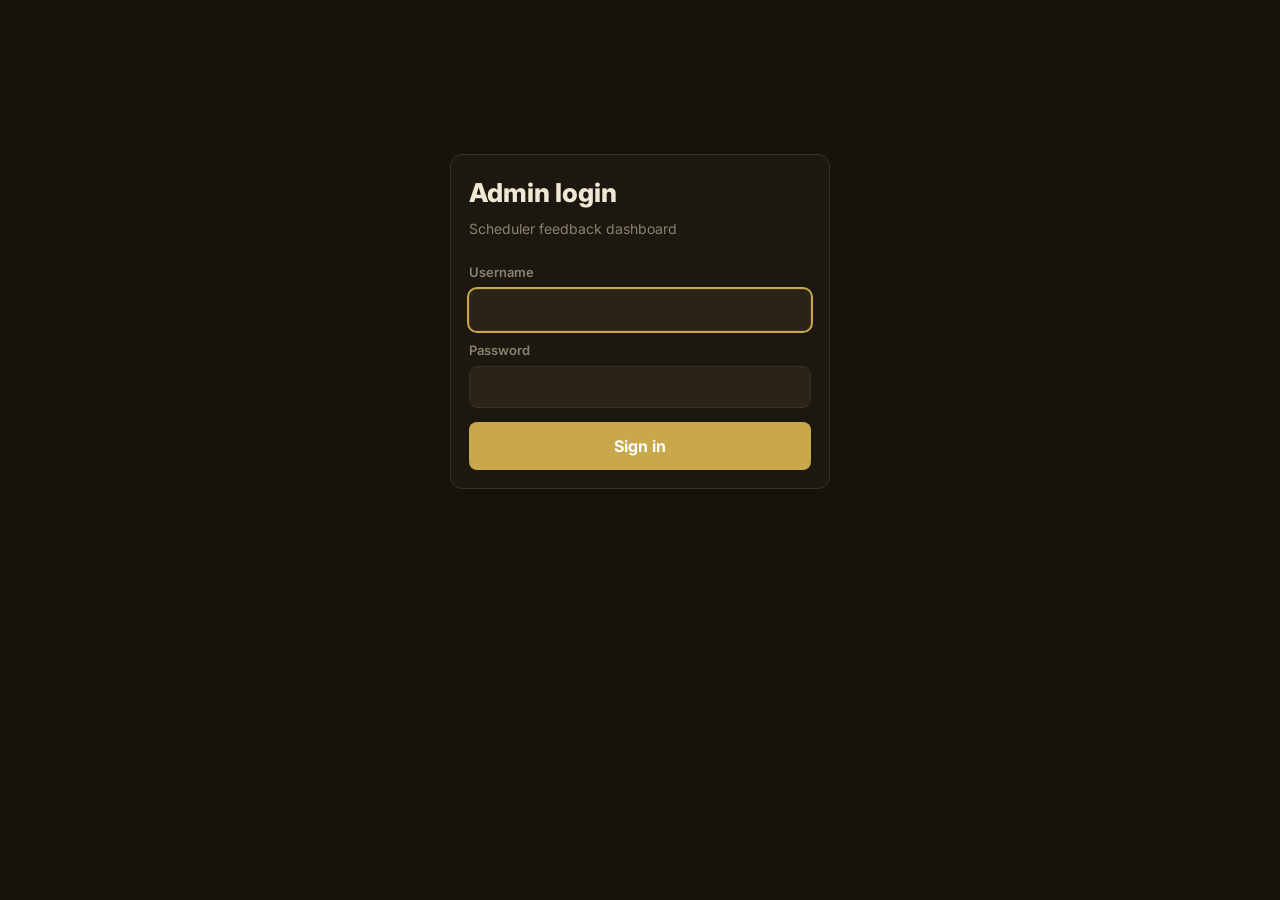
==== admin.html @ f51ab641 "Audio rename, in-app Feedback submitter + admin.html dashboard, v1.0.0" ====
<!doctype html>
<html lang="en">
<head>
<meta charset="utf-8">
<meta name="viewport" content="width=device-width, initial-scale=1, viewport-fit=cover">
<title>Scheduler Admin · Feedback</title>
<link rel="preconnect" href="https://fonts.googleapis.com">
<link rel="preconnect" href="https://fonts.gstatic.com" crossorigin>
<link href="https://fonts.googleapis.com/css2?family=Inter:wght@400;500;600;700;800&display=swap" rel="stylesheet">
<style>
  :root {
    --bg: #15110b;
    --surface: #1d180f;
    --ink: #f0e8d5;
    --ink2: #c8c0aa;
    --ink3: #8a8270;
    --rule: #3a3024;
    --gold: #c9a84c;
    --gold-deep: #8a6820;
    --green: #1ec45a;
    --red: #c05050;
  }
  * { box-sizing: border-box; margin: 0; padding: 0; }
  html, body {
    background: var(--bg); color: var(--ink);
    font-family: 'Inter', -apple-system, BlinkMacSystemFont, sans-serif;
    font-size: 16px; line-height: 1.5;
    min-height: 100vh;
    -webkit-font-smoothing: antialiased;
  }
  .wrap { max-width: 800px; margin: 0 auto; padding: 28px 18px 80px; }
  h1 { font-size: 26px; font-weight: 800; margin-bottom: 6px; }
  .sub { color: var(--ink3); font-size: 14px; margin-bottom: 24px; }
  .card {
    background: var(--surface);
    border: 1px solid var(--rule);
    border-radius: 12px;
    padding: 18px;
    margin-bottom: 16px;
  }
  .login-card { max-width: 380px; margin: 14vh auto; }
  label { display: block; font-size: 13px; color: var(--ink3); font-weight: 600; margin-bottom: 6px; }
  input, button, textarea {
    font-family: inherit; font-size: 16px; color: var(--ink);
  }
  .input {
    width: 100%; padding: 10px 12px;
    background: #2a2418; border: 1px solid var(--rule); border-radius: 8px;
    color: var(--ink);
  }
  .input:focus { outline: 2px solid var(--gold); outline-offset: 0; }
  .btn-primary {
    background: var(--gold); color: white; border: none;
    border-radius: 8px; padding: 12px; font-weight: 700; font-size: 16px;
    cursor: pointer; min-height: 48px;
  }
  .btn-secondary {
    background: var(--surface); color: var(--ink);
    border: 1px solid var(--rule); border-radius: 8px;
    padding: 8px 12px; font-weight: 600; cursor: pointer; min-height: 36px;
  }
  .btn-danger {
    background: var(--red); color: white; border: none;
    border-radius: 8px; padding: 8px 12px; font-weight: 700; cursor: pointer;
  }
  .row { display: flex; gap: 8px; align-items: center; }
  .row > * { flex: 1; }
  .empty { color: var(--ink3); text-align: center; padding: 32px 8px; }
  .fb-row {
    border-top: 1px solid var(--rule);
    padding: 14px 0;
  }
  .fb-row:first-child { border-top: none; }
  .fb-meta {
    color: var(--ink3); font-size: 12px;
    display: flex; justify-content: space-between; gap: 8px; flex-wrap: wrap;
    margin-bottom: 6px;
  }
  .fb-body { white-space: pre-wrap; line-height: 1.55; }
  .fb-id { font-family: ui-monospace, Consolas, Menlo, monospace; opacity: 0.7; font-size: 11px; }
  .toolbar { display: flex; gap: 8px; align-items: center; margin-bottom: 14px; flex-wrap: wrap; }
  .toolbar .input { flex: 1; min-width: 0; }
  .pill {
    display: inline-block; padding: 2px 8px; border-radius: 999px;
    font-size: 11px; font-weight: 700; background: var(--surface); color: var(--ink2);
    border: 1px solid var(--rule);
  }
  .toast {
    position: fixed; bottom: 24px; left: 50%; transform: translateX(-50%);
    background: #2a2418; color: var(--ink);
    padding: 10px 16px; border-radius: 8px; font-size: 14px;
    box-shadow: 0 4px 14px rgba(0,0,0,0.4); z-index: 50;
  }
</style>
</head>
<body>
<div class="wrap">
  <div id="login" class="card login-card" style="display:none;">
    <h1>Admin login</h1>
    <p class="sub">Scheduler feedback dashboard</p>
    <label for="u">Username</label>
    <input class="input" type="text" id="u" autocomplete="username">
    <div style="height:10px;"></div>
    <label for="p">Password</label>
    <input class="input" type="password" id="p" autocomplete="current-password">
    <div style="height:14px;"></div>
    <button class="btn-primary" id="login-btn" style="width:100%;">Sign in</button>
  </div>

  <div id="dash" style="display:none;">
    <h1>Feedback inbox</h1>
    <p class="sub" id="counts">—</p>

    <div class="toolbar">
      <input class="input" id="search" placeholder="Search feedback…">
      <button class="btn-secondary" id="refresh">Refresh</button>
      <button class="btn-secondary" id="logout">Log out</button>
    </div>

    <div id="list" class="card"></div>
  </div>
</div>

<script>
  const SUPABASE_URL = 'https://llvqfneoelymvkigltqa.supabase.co';
  const SUPABASE_ANON_KEY = 'sb_publishable_klbrY4121TC85eO-jJUwvg_ecZAXqgW';
  const ADMIN_USER = 'KamrynMe';
  const ADMIN_PASS = 'Wordpass1';
  const SESSION_KEY = 'sched_admin_ok';

  function $(s) { return document.querySelector(s); }
  function show(id) { $('#login').style.display = id === 'login' ? 'block' : 'none'; $('#dash').style.display = id === 'dash' ? 'block' : 'none'; }
  function toast(msg, ms = 2500) {
    const t = document.createElement('div'); t.className = 'toast'; t.textContent = msg;
    document.body.appendChild(t); setTimeout(() => t.remove(), ms);
  }

  function isLoggedIn() {
    try { return sessionStorage.getItem(SESSION_KEY) === '1'; } catch (_) { return false; }
  }
  function setLoggedIn(b) { try { sessionStorage.setItem(SESSION_KEY, b ? '1' : ''); } catch (_) {} }

  async function fetchFeedback() {
    const url = `${SUPABASE_URL}/rest/v1/feedback?select=*&order=created_at.desc&limit=500`;
    const r = await fetch(url, {
      headers: {
        'apikey': SUPABASE_ANON_KEY,
        'Authorization': `Bearer ${SUPABASE_ANON_KEY}`,
      },
    });
    if (!r.ok) throw new Error('HTTP ' + r.status);
    return r.json();
  }

  async function deleteFeedback(id) {
    const url = `${SUPABASE_URL}/rest/v1/feedback?id=eq.${encodeURIComponent(id)}`;
    const r = await fetch(url, {
      method: 'DELETE',
      headers: {
        'apikey': SUPABASE_ANON_KEY,
        'Authorization': `Bearer ${SUPABASE_ANON_KEY}`,
      },
    });
    if (!r.ok) throw new Error('HTTP ' + r.status);
  }

  function escapeHtml(s) {
    return String(s ?? '')
      .replace(/&/g, '&amp;').replace(/</g, '&lt;').replace(/>/g, '&gt;')
      .replace(/"/g, '&quot;').replace(/'/g, '&#39;');
  }
  function fmtDate(s) {
    if (!s) return '';
    const d = new Date(s);
    return d.toLocaleString();
  }

  let _all = [];
  async function refresh() {
    $('#list').innerHTML = '<div class="empty">Loading…</div>';
    try {
      _all = await fetchFeedback();
      render();
    } catch (e) {
      $('#list').innerHTML = `<div class="empty">Could not load feedback: ${escapeHtml(e.message || e)}</div>`;
    }
  }

  function render() {
    const q = ($('#search').value || '').trim().toLowerCase();
    const filtered = q ? _all.filter((r) => (r.body || '').toLowerCase().includes(q) || (r.device_id || '').toLowerCase().includes(q)) : _all;
    $('#counts').textContent = `${filtered.length} message${filtered.length === 1 ? '' : 's'}${q ? ` (filtered from ${_all.length})` : ''}`;
    if (!filtered.length) {
      $('#list').innerHTML = '<div class="empty">No feedback yet.</div>';
      return;
    }
    $('#list').innerHTML = filtered.map((r) => `
      <div class="fb-row" data-id="${escapeHtml(r.id)}">
        <div class="fb-meta">
          <span>${fmtDate(r.created_at)} <span class="pill">${escapeHtml(r.app_version || '?')}</span></span>
          <span class="fb-id">${escapeHtml((r.device_id || '').slice(0, 8))}…</span>
        </div>
        <div class="fb-body">${escapeHtml(r.body || '')}</div>
        <div style="margin-top:8px;display:flex;justify-content:flex-end;">
          <button class="btn-danger" data-act="del">Delete</button>
        </div>
      </div>
    `).join('');
    document.querySelectorAll('.fb-row').forEach((row) => {
      row.querySelector('[data-act="del"]').addEventListener('click', async () => {
        if (!confirm('Delete this feedback message?')) return;
        try {
          await deleteFeedback(row.dataset.id);
          _all = _all.filter((x) => String(x.id) !== row.dataset.id);
          render();
        } catch (e) {
          toast('Delete failed: ' + (e.message || e));
        }
      });
    });
  }

  $('#login-btn').addEventListener('click', () => {
    const u = $('#u').value.trim();
    const p = $('#p').value;
    if (u !== ADMIN_USER || p !== ADMIN_PASS) {
      toast('Invalid credentials');
      return;
    }
    setLoggedIn(true);
    show('dash');
    refresh();
  });
  $('#logout').addEventListener('click', () => {
    setLoggedIn(false);
    show('login');
    $('#u').value = ''; $('#p').value = '';
  });
  $('#refresh').addEventListener('click', refresh);
  $('#search').addEventListener('input', () => render());

  // Boot
  if (isLoggedIn()) { show('dash'); refresh(); } else { show('login'); $('#u').focus(); }
</script>
</body>
</html>
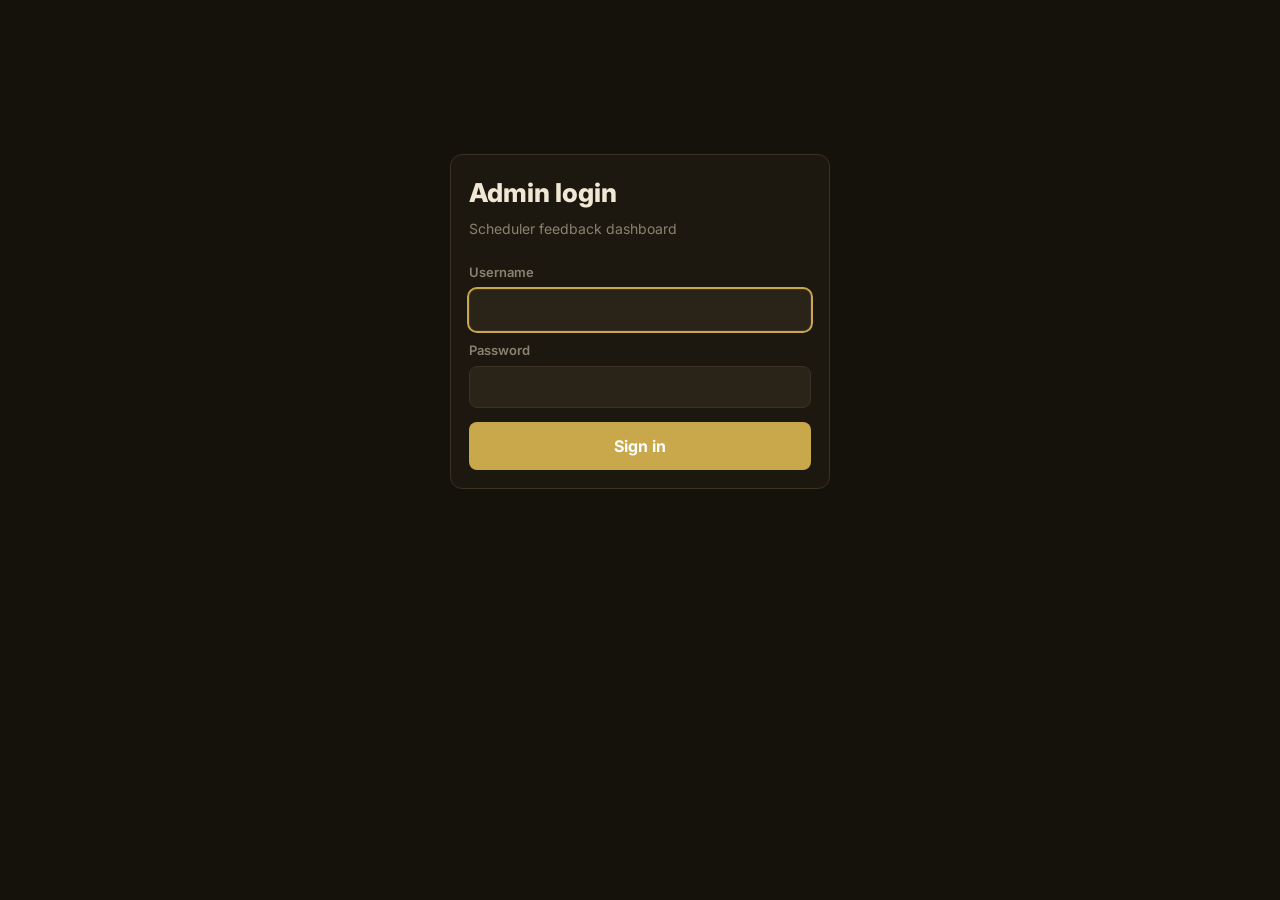
==== commit a809cb63: "Admin: Add Notes editor + Queue button + Queue filter view" ====
--- a/admin.html
+++ b/admin.html
@@ -19,6 +19,8 @@
     --gold-deep: #8a6820;
     --green: #1ec45a;
     --red: #c05050;
+    --blue: #4a7ab0;
+    --purple: #8a5ab0;
   }
   * { box-sizing: border-box; margin: 0; padding: 0; }
   html, body {
@@ -59,9 +61,50 @@
     border: 1px solid var(--rule); border-radius: 8px;
     padding: 8px 12px; font-weight: 600; cursor: pointer; min-height: 36px;
   }
+  .btn-secondary:hover { background: #2a2418; }
   .btn-danger {
     background: var(--red); color: white; border: none;
     border-radius: 8px; padding: 8px 12px; font-weight: 700; cursor: pointer;
+  }
+  .btn-action {
+    border: none; border-radius: 8px; padding: 8px 12px;
+    font-size: 13px; font-weight: 700; cursor: pointer; color: white;
+  }
+  .btn-snooze { background: #5a4818; color: var(--gold); border: 1px solid var(--gold-deep); }
+  .btn-copy { background: #1a3550; color: #b4d5ff; border: 1px solid #2c5680; }
+  .btn-complete { background: #154e2a; color: #b8f5cf; border: 1px solid #1f7a40; }
+  .btn-reopen { background: #4a3018; color: #f0d4a0; border: 1px solid #6e4624; }
+  .btn-delete { background: #4a1818; color: #ffb4b4; border: 1px solid #6e2424; }
+  .btn-note { background: #2a2a48; color: #cbcaf0; border: 1px solid #4040a8; }
+  .btn-queue { background: #2e1e3a; color: #d6b8f0; border: 1px solid var(--purple); }
+  .btn-unqueue { background: #2e1e3a; color: #d6b8f0; border: 1px solid var(--purple); opacity: 0.7; }
+  .note-editor {
+    margin-top: 10px; display: none;
+    background: #1a1610; border: 1px solid var(--rule); border-radius: 8px;
+    padding: 10px;
+  }
+  .note-editor.open { display: block; }
+  .note-editor textarea {
+    width: 100%; min-height: 80px; resize: vertical;
+    background: #2a2418; color: var(--ink);
+    border: 1px solid var(--rule); border-radius: 6px;
+    padding: 8px 10px; font-family: inherit; font-size: 14px; line-height: 1.5;
+  }
+  .note-editor .row-buttons { display: flex; gap: 8px; margin-top: 8px; justify-content: flex-end; }
+  .admin-note-display {
+    margin-top: 8px;
+    padding: 8px 10px;
+    background: #1a1a2e;
+    border-left: 3px solid var(--purple);
+    border-radius: 0 6px 6px 0;
+    font-size: 13px; color: var(--ink2); line-height: 1.5;
+    white-space: pre-wrap;
+  }
+  .admin-note-display::before {
+    content: 'Admin note';
+    display: block;
+    font-size: 10px; font-weight: 800; letter-spacing: 1px;
+    color: var(--purple); margin-bottom: 4px; text-transform: uppercase;
   }
   .row { display: flex; gap: 8px; align-items: center; }
   .row > * { flex: 1; }
@@ -71,6 +114,9 @@
     padding: 14px 0;
   }
   .fb-row:first-child { border-top: none; }
+  .fb-row.snoozed { opacity: 0.65; }
+  .fb-row.completed { opacity: 0.55; }
+  .fb-row.completed .fb-body { text-decoration: line-through; text-decoration-color: var(--ink3); }
   .fb-meta {
     color: var(--ink3); font-size: 12px;
     display: flex; justify-content: space-between; gap: 8px; flex-wrap: wrap;
@@ -78,6 +124,9 @@
   }
   .fb-body { white-space: pre-wrap; line-height: 1.55; }
   .fb-id { font-family: ui-monospace, Consolas, Menlo, monospace; opacity: 0.7; font-size: 11px; }
+  .fb-actions {
+    margin-top: 10px; display: flex; gap: 8px; flex-wrap: wrap; justify-content: flex-end;
+  }
   .toolbar { display: flex; gap: 8px; align-items: center; margin-bottom: 14px; flex-wrap: wrap; }
   .toolbar .input { flex: 1; min-width: 0; }
   .pill {
@@ -85,6 +134,21 @@
     font-size: 11px; font-weight: 700; background: var(--surface); color: var(--ink2);
     border: 1px solid var(--rule);
   }
+  .pill.snoozed { background: #2a2210; color: var(--gold); border-color: var(--gold-deep); }
+  .pill.completed { background: #102e1a; color: #4dd587; border-color: #1f7a40; }
+  .pill.queued { background: #2a1e3a; color: #d6b8f0; border-color: var(--purple); }
+  .fb-row.queued { border-left: 3px solid var(--purple); padding-left: 10px; margin-left: -10px; }
+  .filter-tabs {
+    display: flex; gap: 0; margin-bottom: 14px;
+    background: var(--surface); border: 1px solid var(--rule);
+    border-radius: 10px; padding: 4px; overflow: hidden;
+  }
+  .filter-tab {
+    flex: 1; background: transparent; border: none;
+    padding: 8px 12px; color: var(--ink3); font-weight: 700;
+    border-radius: 6px; cursor: pointer; min-height: 38px;
+  }
+  .filter-tab.active { background: var(--gold); color: #1a1612; }
   .toast {
     position: fixed; bottom: 24px; left: 50%; transform: translateX(-50%);
     background: #2a2418; color: var(--ink);
@@ -111,6 +175,13 @@
     <h1>Feedback inbox</h1>
     <p class="sub" id="counts">—</p>
 
+    <div class="filter-tabs" id="filter-tabs">
+      <button class="filter-tab active" data-filter="open">Uncompleted</button>
+      <button class="filter-tab" data-filter="queue">Queue</button>
+      <button class="filter-tab" data-filter="done">Completed</button>
+      <button class="filter-tab" data-filter="all">All</button>
+    </div>
+
     <div class="toolbar">
       <input class="input" id="search" placeholder="Search feedback…">
       <button class="btn-secondary" id="refresh">Refresh</button>
@@ -127,95 +198,226 @@
   const ADMIN_USER = 'KamrynMe';
   const ADMIN_PASS = 'Wordpass1';
   const SESSION_KEY = 'sched_admin_ok';
+  const FILTER_KEY = 'sched_admin_filter';
 
   function $(s) { return document.querySelector(s); }
   function show(id) { $('#login').style.display = id === 'login' ? 'block' : 'none'; $('#dash').style.display = id === 'dash' ? 'block' : 'none'; }
-  function toast(msg, ms = 2500) {
+  function toast(msg, ms = 1800) {
     const t = document.createElement('div'); t.className = 'toast'; t.textContent = msg;
     document.body.appendChild(t); setTimeout(() => t.remove(), ms);
   }
-
-  function isLoggedIn() {
-    try { return sessionStorage.getItem(SESSION_KEY) === '1'; } catch (_) { return false; }
-  }
+  function isLoggedIn() { try { return sessionStorage.getItem(SESSION_KEY) === '1'; } catch (_) { return false; } }
   function setLoggedIn(b) { try { sessionStorage.setItem(SESSION_KEY, b ? '1' : ''); } catch (_) {} }
+  function getFilter() { try { return localStorage.getItem(FILTER_KEY) || 'open'; } catch (_) { return 'open'; } }
+  function setFilter(v) { try { localStorage.setItem(FILTER_KEY, v); } catch (_) {} }
 
   async function fetchFeedback() {
-    const url = `${SUPABASE_URL}/rest/v1/feedback?select=*&order=created_at.desc&limit=500`;
+    const url = `${SUPABASE_URL}/rest/v1/feedback?select=*&order=created_at.desc&limit=1000`;
     const r = await fetch(url, {
+      headers: { 'apikey': SUPABASE_ANON_KEY, 'Authorization': `Bearer ${SUPABASE_ANON_KEY}` },
+    });
+    if (!r.ok) throw new Error('HTTP ' + r.status);
+    return r.json();
+  }
+  async function patchFeedback(id, patch) {
+    const url = `${SUPABASE_URL}/rest/v1/feedback?id=eq.${encodeURIComponent(id)}`;
+    const r = await fetch(url, {
+      method: 'PATCH',
       headers: {
         'apikey': SUPABASE_ANON_KEY,
         'Authorization': `Bearer ${SUPABASE_ANON_KEY}`,
+        'Content-Type': 'application/json',
+        'Prefer': 'return=minimal',
       },
+      body: JSON.stringify(patch),
     });
     if (!r.ok) throw new Error('HTTP ' + r.status);
-    return r.json();
-  }
-
+  }
   async function deleteFeedback(id) {
     const url = `${SUPABASE_URL}/rest/v1/feedback?id=eq.${encodeURIComponent(id)}`;
     const r = await fetch(url, {
       method: 'DELETE',
-      headers: {
-        'apikey': SUPABASE_ANON_KEY,
-        'Authorization': `Bearer ${SUPABASE_ANON_KEY}`,
-      },
+      headers: { 'apikey': SUPABASE_ANON_KEY, 'Authorization': `Bearer ${SUPABASE_ANON_KEY}` },
     });
     if (!r.ok) throw new Error('HTTP ' + r.status);
   }
 
   function escapeHtml(s) {
-    return String(s ?? '')
-      .replace(/&/g, '&amp;').replace(/</g, '&lt;').replace(/>/g, '&gt;')
-      .replace(/"/g, '&quot;').replace(/'/g, '&#39;');
-  }
-  function fmtDate(s) {
-    if (!s) return '';
-    const d = new Date(s);
-    return d.toLocaleString();
-  }
+    return String(s ?? '').replace(/&/g, '&amp;').replace(/</g, '&lt;').replace(/>/g, '&gt;').replace(/"/g, '&quot;').replace(/'/g, '&#39;');
+  }
+  function fmtDate(s) { if (!s) return ''; return new Date(s).toLocaleString(); }
 
   let _all = [];
+  let _filter = getFilter();
+
   async function refresh() {
     $('#list').innerHTML = '<div class="empty">Loading…</div>';
-    try {
-      _all = await fetchFeedback();
-      render();
-    } catch (e) {
-      $('#list').innerHTML = `<div class="empty">Could not load feedback: ${escapeHtml(e.message || e)}</div>`;
-    }
+    try { _all = await fetchFeedback(); render(); }
+    catch (e) { $('#list').innerHTML = `<div class="empty">Could not load: ${escapeHtml(e.message || e)}</div>`; }
+  }
+
+  function applyFilter(rows) {
+    if (_filter === 'open') return rows.filter((r) => !r.completed_at);
+    if (_filter === 'queue') return rows.filter((r) => !!r.queued_at && !r.completed_at);
+    if (_filter === 'done') return rows.filter((r) => !!r.completed_at);
+    return rows;
+  }
+
+  function applySort(rows) {
+    // Buckets: queued (0) > active (1) > snoozed (2) > completed (3).
+    // Within Queue view, sort by queued_at desc; otherwise by relevant timestamp.
+    const score = (r) => {
+      let bucket;
+      if (r.completed_at) bucket = 3;
+      else if (r.queued_at) bucket = 0;
+      else if (r.snoozed_at) bucket = 2;
+      else bucket = 1;
+      const t = new Date(
+        r.completed_at || r.queued_at || r.snoozed_at || r.created_at || 0
+      ).getTime();
+      return [bucket, -t];
+    };
+    return rows.slice().sort((a, b) => {
+      const sa = score(a), sb = score(b);
+      if (sa[0] !== sb[0]) return sa[0] - sb[0];
+      return sa[1] - sb[1];
+    });
   }
 
   function render() {
+    document.querySelectorAll('.filter-tab').forEach((b) => b.classList.toggle('active', b.dataset.filter === _filter));
     const q = ($('#search').value || '').trim().toLowerCase();
-    const filtered = q ? _all.filter((r) => (r.body || '').toLowerCase().includes(q) || (r.device_id || '').toLowerCase().includes(q)) : _all;
-    $('#counts').textContent = `${filtered.length} message${filtered.length === 1 ? '' : 's'}${q ? ` (filtered from ${_all.length})` : ''}`;
-    if (!filtered.length) {
-      $('#list').innerHTML = '<div class="empty">No feedback yet.</div>';
-      return;
-    }
-    $('#list').innerHTML = filtered.map((r) => `
-      <div class="fb-row" data-id="${escapeHtml(r.id)}">
-        <div class="fb-meta">
-          <span>${fmtDate(r.created_at)} <span class="pill">${escapeHtml(r.app_version || '?')}</span></span>
-          <span class="fb-id">${escapeHtml((r.device_id || '').slice(0, 8))}…</span>
+    let rows = applyFilter(_all);
+    if (q) rows = rows.filter((r) => (r.body || '').toLowerCase().includes(q) || (r.device_id || '').toLowerCase().includes(q));
+    rows = applySort(rows);
+
+    const totalOpen = _all.filter((r) => !r.completed_at).length;
+    const totalDone = _all.filter((r) => !!r.completed_at).length;
+    const totalQueue = _all.filter((r) => !!r.queued_at && !r.completed_at).length;
+    $('#counts').textContent = `${totalOpen} open · ${totalQueue} queued · ${totalDone} completed · ${_all.length} total${q ? ` (showing ${rows.length})` : ''}`;
+
+    if (!rows.length) { $('#list').innerHTML = '<div class="empty">No feedback to show.</div>'; return; }
+
+    $('#list').innerHTML = rows.map((r) => {
+      const cls = r.completed_at ? 'completed' : (r.queued_at ? 'queued' : (r.snoozed_at ? 'snoozed' : ''));
+      const tags = [];
+      if (r.queued_at && !r.completed_at) tags.push(`<span class="pill queued">In Queue · ${fmtDate(r.queued_at)}</span>`);
+      if (r.snoozed_at && !r.completed_at) tags.push(`<span class="pill snoozed">Snoozed · ${fmtDate(r.snoozed_at)}</span>`);
+      if (r.completed_at) tags.push(`<span class="pill completed">Done · ${fmtDate(r.completed_at)}</span>`);
+      const completeBtn = r.completed_at
+        ? `<button class="btn-action btn-reopen" data-act="reopen">↺ Reopen</button>`
+        : `<button class="btn-action btn-complete" data-act="complete">✓ Completed</button>`;
+      const snoozeBtn = r.completed_at
+        ? ''
+        : (r.snoozed_at
+            ? `<button class="btn-action btn-snooze" data-act="unsnooze">⏰ Unsnooze</button>`
+            : `<button class="btn-action btn-snooze" data-act="snooze">💤 Snooze</button>`);
+      const queueBtn = r.completed_at
+        ? ''
+        : (r.queued_at
+            ? `<button class="btn-action btn-unqueue" data-act="unqueue">↩ Remove from Queue</button>`
+            : `<button class="btn-action btn-queue" data-act="queue">＋ Queue</button>`);
+      const noteHas = !!(r.admin_note && r.admin_note.trim());
+      const noteBtn = `<button class="btn-action btn-note" data-act="note">${noteHas ? '✎ Edit note' : '＋ Add note'}</button>`;
+      const noteDisplay = noteHas ? `<div class="admin-note-display">${escapeHtml(r.admin_note)}</div>` : '';
+      const noteEditor = `
+        <div class="note-editor" data-editor>
+          <textarea data-note-text placeholder="Private admin notes (only visible to admins)…">${escapeHtml(r.admin_note || '')}</textarea>
+          <div class="row-buttons">
+            <button class="btn-action btn-delete" data-act="note-clear">Clear</button>
+            <button class="btn-action btn-copy" data-act="note-cancel">Cancel</button>
+            <button class="btn-action btn-complete" data-act="note-save">Save</button>
+          </div>
         </div>
-        <div class="fb-body">${escapeHtml(r.body || '')}</div>
-        <div style="margin-top:8px;display:flex;justify-content:flex-end;">
-          <button class="btn-danger" data-act="del">Delete</button>
+      `;
+      return `
+        <div class="fb-row ${cls}" data-id="${escapeHtml(r.id)}">
+          <div class="fb-meta">
+            <span>${fmtDate(r.created_at)} <span class="pill">${escapeHtml(r.app_version || '?')}</span> ${tags.join(' ')}</span>
+            <span class="fb-id">${escapeHtml((r.device_id || '').slice(0, 8))}…</span>
+          </div>
+          <div class="fb-body">${escapeHtml(r.body || '')}</div>
+          ${noteDisplay}
+          <div class="fb-actions">
+            <button class="btn-action btn-copy" data-act="copy">📋 Copy</button>
+            ${noteBtn}
+            ${queueBtn}
+            ${snoozeBtn}
+            ${completeBtn}
+            <button class="btn-action btn-delete" data-act="delete">Delete</button>
+          </div>
+          ${noteEditor}
         </div>
-      </div>
-    `).join('');
+      `;
+    }).join('');
+
     document.querySelectorAll('.fb-row').forEach((row) => {
-      row.querySelector('[data-act="del"]').addEventListener('click', async () => {
+      const id = row.dataset.id;
+      const r = _all.find((x) => String(x.id) === id);
+      const act = (name) => row.querySelector(`[data-act="${name}"]`);
+      const wrap = async (fn, label) => {
+        try { await fn(); toast(label); refresh(); }
+        catch (e) { toast('Failed: ' + (e.message || e)); }
+      };
+      act('copy')?.addEventListener('click', async () => {
+        try { await navigator.clipboard.writeText(r?.body || ''); toast('Copied'); }
+        catch (_) { toast('Copy failed'); }
+      });
+      act('snooze')?.addEventListener('click', () => wrap(
+        () => patchFeedback(id, { snoozed_at: new Date().toISOString() }),
+        'Snoozed'
+      ));
+      act('unsnooze')?.addEventListener('click', () => wrap(
+        () => patchFeedback(id, { snoozed_at: null }),
+        'Unsnoozed'
+      ));
+      act('complete')?.addEventListener('click', () => wrap(
+        () => patchFeedback(id, { completed_at: new Date().toISOString(), snoozed_at: null }),
+        'Marked complete'
+      ));
+      act('reopen')?.addEventListener('click', () => wrap(
+        () => patchFeedback(id, { completed_at: null }),
+        'Reopened'
+      ));
+      act('queue')?.addEventListener('click', () => wrap(
+        () => patchFeedback(id, { queued_at: new Date().toISOString(), snoozed_at: null }),
+        'Added to queue'
+      ));
+      act('unqueue')?.addEventListener('click', () => wrap(
+        () => patchFeedback(id, { queued_at: null }),
+        'Removed from queue'
+      ));
+      // Notes: toggle inline editor.
+      const editor = row.querySelector('[data-editor]');
+      act('note')?.addEventListener('click', () => {
+        editor.classList.toggle('open');
+        if (editor.classList.contains('open')) editor.querySelector('[data-note-text]').focus();
+      });
+      act('note-cancel')?.addEventListener('click', () => {
+        editor.classList.remove('open');
+        editor.querySelector('[data-note-text]').value = r?.admin_note || '';
+      });
+      act('note-save')?.addEventListener('click', async () => {
+        const text = editor.querySelector('[data-note-text]').value;
+        try {
+          await patchFeedback(id, { admin_note: text });
+          toast('Note saved');
+          editor.classList.remove('open');
+          refresh();
+        } catch (e) { toast('Save failed: ' + (e.message || e)); }
+      });
+      act('note-clear')?.addEventListener('click', async () => {
+        if (!confirm('Clear the admin note for this message?')) return;
+        try {
+          await patchFeedback(id, { admin_note: null });
+          toast('Note cleared');
+          editor.classList.remove('open');
+          refresh();
+        } catch (e) { toast('Clear failed: ' + (e.message || e)); }
+      });
+      act('delete')?.addEventListener('click', async () => {
         if (!confirm('Delete this feedback message?')) return;
-        try {
-          await deleteFeedback(row.dataset.id);
-          _all = _all.filter((x) => String(x.id) !== row.dataset.id);
-          render();
-        } catch (e) {
-          toast('Delete failed: ' + (e.message || e));
-        }
+        wrap(() => deleteFeedback(id), 'Deleted');
       });
     });
   }
@@ -223,23 +425,18 @@
   $('#login-btn').addEventListener('click', () => {
     const u = $('#u').value.trim();
     const p = $('#p').value;
-    if (u !== ADMIN_USER || p !== ADMIN_PASS) {
-      toast('Invalid credentials');
-      return;
-    }
-    setLoggedIn(true);
-    show('dash');
-    refresh();
+    if (u !== ADMIN_USER || p !== ADMIN_PASS) { toast('Invalid credentials'); return; }
+    setLoggedIn(true); show('dash'); refresh();
   });
   $('#logout').addEventListener('click', () => {
-    setLoggedIn(false);
-    show('login');
-    $('#u').value = ''; $('#p').value = '';
+    setLoggedIn(false); show('login'); $('#u').value = ''; $('#p').value = '';
   });
   $('#refresh').addEventListener('click', refresh);
   $('#search').addEventListener('input', () => render());
-
-  // Boot
+  document.querySelectorAll('.filter-tab').forEach((b) => {
+    b.addEventListener('click', () => { _filter = b.dataset.filter; setFilter(_filter); render(); });
+  });
+
   if (isLoggedIn()) { show('dash'); refresh(); } else { show('login'); $('#u').focus(); }
 </script>
 </body>
